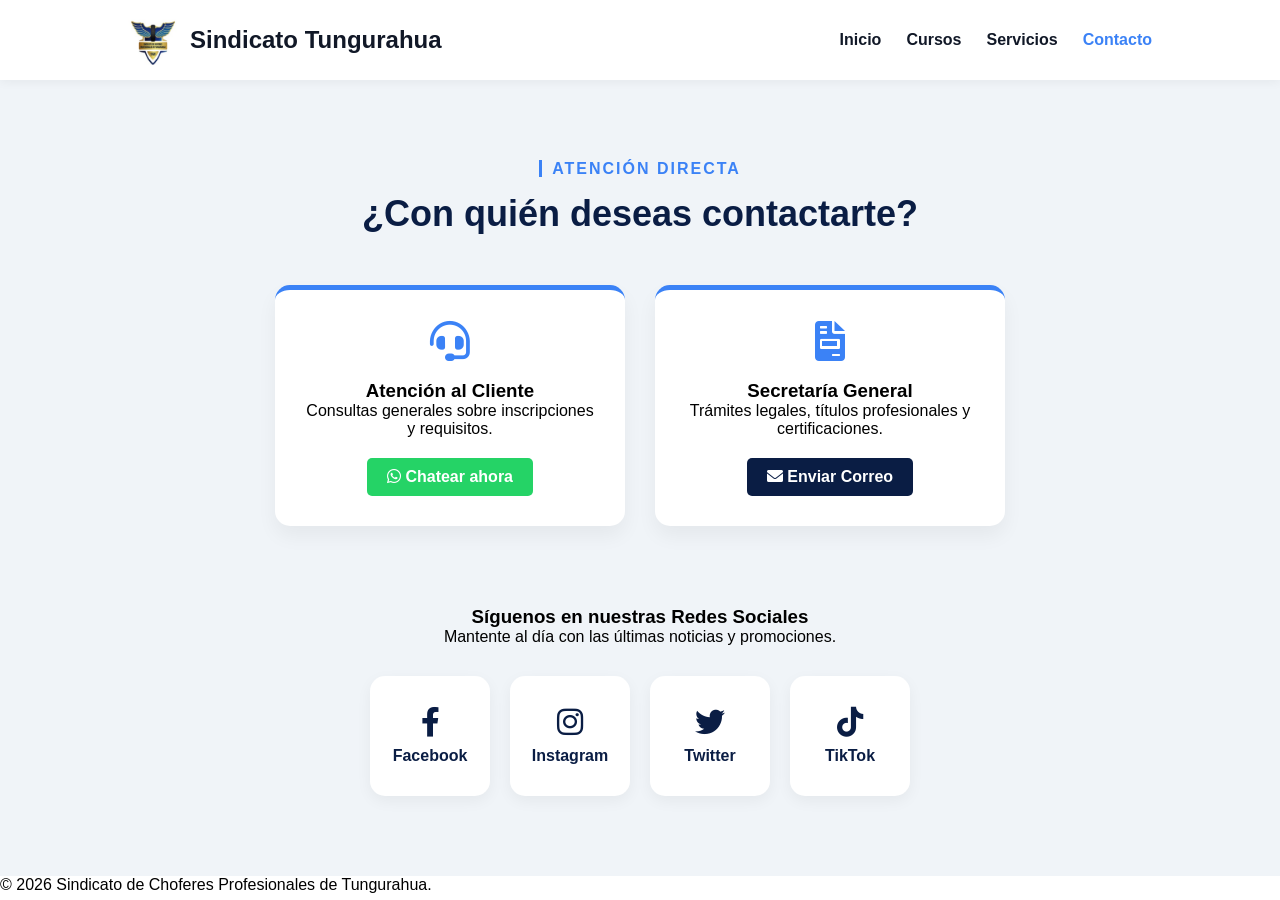
==== contacto.html @ 0e6bc38e "Sindicato" ====
<!DOCTYPE html>
<html lang="es">
<head>
    <meta charset="UTF-8">
    <meta name="viewport" content="width=device-width, initial-scale=1.0">
    <title>Contacto - Sindicato Tungurahua</title>
    <link rel="stylesheet" href="style.css">
    <link rel="stylesheet" href="https://cdnjs.cloudflare.com/ajax/libs/font-awesome/6.0.0/css/all.min.css">
    <meta charset="UTF-8">
    <meta name="viewport" content="width=device-width, initial-scale=1.0">
    <title>Sindicato de Choferes de Tungurahua</title>
    
    <link rel="icon" href="escudo.ico" type="image/x-icon">
    
    <link rel="stylesheet" href="style.css">
    <link rel="stylesheet" href="https://cdnjs.cloudflare.com/ajax/libs/font-awesome/6.0.0/css/all.min.css">
</head>
<body>

    <header>
        <nav class="main-nav">
            <div class="logo-area">
                <img src="escudo.ico" alt="Escudo" class="escudo-img">
                <span class="brand-text">Sindicato Tungurahua</span>
            </div>
            <ul class="nav-links">
                <li><a href="index.html">Inicio</a></li>
                <li><a href="cursos.html">Cursos</a></li>
                <li><a href="servicios.html">Servicios</a></li>
                <li><a href="contacto.html" style="color: #3b82f6;">Contacto</a></li>
            </ul>
        </nav>
    </header>

    <section class="contacto-page">
        <div class="container">
            <span class="badge">Atención Directa</span>
            <h2 class="titulo-seccion">¿Con quién deseas contactarte?</h2>
            
            <div class="grid-personal">
                <div class="persona-card">
                    <div class="persona-icon"><i class="fas fa-headset"></i></div>
                    <h3>Atención al Cliente</h3>
                    <p>Consultas generales sobre inscripciones y requisitos.</p>
                    <a href="https://wa.me/593987654321" target="_blank" class="btn-whatsapp">
                        <i class="fab fa-whatsapp"></i> Chatear ahora
                    </a>
                </div>

                <div class="persona-card">
                    <div class="persona-icon"><i class="fas fa-file-invoice"></i></div>
                    <h3>Secretaría General</h3>
                    <p>Trámites legales, títulos profesionales y certificaciones.</p>
                    <a href="mailto:secretaria@sindicatotungurahua.com" class="btn-email">
                        <i class="fas fa-envelope"></i> Enviar Correo
                    </a>
                </div>
            </div>

            <div class="redes-sociales-section">
                <h3>Síguenos en nuestras Redes Sociales</h3>
                <p>Mantente al día con las últimas noticias y promociones.</p>
                <div class="social-buttons">
                    <a href="https://www.facebook.com/sindicatochoferestungurahua" target="_blank" class="social-box fb">
                        <i class="fab fa-facebook-f"></i>
                        <span>Facebook</span>
                    </a>
                    <a href="https://instagram.com/tusindicato" target="_blank" class="social-box ig">
                        <i class="fab fa-instagram"></i>
                        <span>Instagram</span>
                    </a>
                    <a href="https://twitter.com/tusindicato" target="_blank" class="social-box tw">
                        <i class="fab fa-twitter"></i>
                        <span>Twitter</span>
                    </a>
                    <a href="https://tiktok.com/@tusindicato" target="_blank" class="social-box tk">
                        <i class="fab fa-tiktok"></i>
                        <span>TikTok</span>
                    </a>
                </div>
            </div>
        </div>
    </section>

    <footer>
        <p>&copy; 2026 Sindicato de Choferes Profesionales de Tungurahua.</p>
    </footer>

</body>
</html>
---- style.css ----
/* Variables de color */
:root {
    --azul-fondo: #0a1d44;     /* Azul profundo de la imagen */
    --azul-vibrante: #3b82f6;  /* Azul eléctrico para botones */
    --texto-negro: #111827;
    --texto-gris: #6b7280;
    --blanco: #ffffff;
}

* {
    margin: 0;
    padding: 0;
    box-sizing: border-box;
    font-family: 'Segoe UI', sans-serif;
}

/* TOP BAR */
.top-bar {
    background-color: var(--azul-fondo);
    color: var(--blanco);
    display: flex;
    justify-content: space-between;
    padding: 10px 10%;
    font-size: 14px;
    border-bottom: 1px solid rgba(255,255,255,0.1);
}

.top-social i {
    margin-left: 15px;
    cursor: pointer;
    transition: color 0.3s;
}

.top-social i:hover { color: var(--azul-vibrante); }

/* NAVEGACIÓN BLANCA */
.main-nav {
    background: var(--blanco);
    display: flex;
    justify-content: space-between;
    align-items: center;
    padding: 15px 10%;
    position: sticky;
    top: 0;
    z-index: 100;
    box-shadow: 0 2px 10px rgba(0,0,0,0.05);
}

.logo-area {
    display: flex;
    align-items: center;
    gap: 12px;
}

.escudo-img { height: 50px; }

.brand-text {
    font-size: 24px;
    font-weight: 800;
    color: var(--texto-negro);
}

.nav-links {
    display: flex;
    list-style: none;
    gap: 25px;
    align-items: center;
}

.nav-links a {
    text-decoration: none;
    color: var(--texto-negro);
    font-weight: 600;
    transition: 0.3s;
}

.nav-links a:hover { color: var(--azul-vibrante); }

.hamburger-menu {
    background: var(--azul-vibrante);
    color: white;
    padding: 10px 14px;
    border-radius: 4px;
    cursor: pointer;
}

/* HERO SECTION */
.hero {
    background-color: var(--azul-fondo);
    height: 85vh;
    display: flex;
    align-items: center;
    overflow: hidden;
    position: relative;
}

.hero-content {
    width: 80%;
    margin: 0 auto;
    display: flex;
    align-items: center;
}

.hero-text {
    flex: 1;
    color: var(--blanco);
    z-index: 2;
}

.badge {
    color: var(--azul-vibrante);
    font-weight: bold;
    text-transform: uppercase;
    letter-spacing: 2px;
    border-left: 3px solid var(--azul-vibrante);
    padding-left: 10px;
}

.hero h1 {
    font-size: 60px;
    margin: 20px 0;
    line-height: 1.1;
}

.hero p {
    font-size: 18px;
    color: #cbd5e1;
    margin-bottom: 30px;
    max-width: 500px;
}

.btn-primary {
    background: var(--azul-vibrante);
    color: white;
    padding: 16px 35px;
    text-decoration: none;
    border-radius: 5px;
    font-weight: bold;
    display: inline-block;
    transition: 0.3s;
}

.btn-primary:hover {
    background: #2563eb;
    transform: translateY(-3px);
}

/* IMAGEN DERECHA - AJUSTE DE TAMAÑO Y BORDES */
.hero-image {
    flex: 1;
    display: flex;
    justify-content: center; /* Centra la imagen en su espacio */
    align-items: center;
    position: relative;
    padding: 20px;
}

.hero-image img {
    /* CONTROL DE TAMAÑO */
    max-width: 85%; /* Reducido para que no ocupe todo el espacio */
    height: auto;
    z-index: 2;
    
    /* BORDES Y ESTILO */
    border-radius: 20px; /* Bordes redondeados elegantes */
    border: 3px solid rgba(59, 130, 246, 0.5); /* Borde azul suave */
    box-shadow: 0 15px 35px rgba(0, 0, 0, 0.4); /* Sombra para dar profundidad */
    
    /* EFECTO ORNAMENTAL SUTIL */
    padding: 10px;
    background: linear-gradient(135deg, #0a1d44, #1e3a8a);
}

/* Círculo decorativo azul (ajustado para la imagen más pequeña) */
.hero-image::before {
    content: "";
    position: absolute;
    width: 450px; /* Reducido de 600px a 450px */
    height: 450px;
    background: radial-gradient(circle, rgba(59, 130, 246, 0.2) 0%, transparent 70%);
    border-radius: 50%;
    top: 50%;
    left: 50%;
    transform: translate(-50%, -50%); /* Centrado perfecto detrás de la imagen */
    z-index: 1;
}

/* Círculo decorativo azul detrás de la imagen */
.hero-image::before {
    content: "";
    position: absolute;
    width: 600px;
    height: 600px;
    background: rgba(59, 130, 246, 0.1);
    border-radius: 50%;
    top: 50%;
    left: 50%;
    transform: translate(-30%, -50%);
    z-index: 1;
}







/* ESTILOS PARA LA PÁGINA DE CURSOS */
.cursos-detalle {
    padding: 80px 10%;
    background-color: #f8fafc;
    text-align: center;
}

.titulo-seccion {
    font-size: 36px;
    color: var(--azul-fondo);
    margin: 15px 0 50px;
}

.grid-cursos {
    display: grid;
    grid-template-columns: repeat(auto-fit, minmax(300px, 1fr));
    gap: 30px;
}

.curso-card {
    background: white;
    padding: 40px 30px;
    border-radius: 15px;
    box-shadow: 0 10px 25px rgba(0,0,0,0.05);
    transition: all 0.3s ease;
    border: 1px solid #e2e8f0;
}

.curso-card.destaque {
    border: 2px solid var(--azul-vibrante);
    transform: scale(1.05);
}

.curso-card:hover {
    transform: translateY(-10px);
    box-shadow: 0 20px 40px rgba(59, 130, 246, 0.1);
}

.curso-icon {
    font-size: 40px;
    color: var(--azul-vibrante);
    margin-bottom: 20px;
}

.curso-card h3 {
    font-size: 24px;
    margin-bottom: 15px;
    color: var(--azul-fondo);
}

.detalles-lista {
    list-style: none;
    padding: 0;
    margin: 20px 0;
    text-align: left;
    color: var(--texto-gris);
}

.detalles-lista li {
    margin-bottom: 10px;
}

.detalles-lista i {
    color: var(--azul-vibrante);
    margin-right: 10px;
}

.btn-secundario {
    display: inline-block;
    padding: 12px 25px;
    border: 2px solid var(--azul-vibrante);
    color: var(--azul-vibrante);
    text-decoration: none;
    border-radius: 5px;
    font-weight: bold;
    transition: 0.3s;
}

.btn-secundario:hover {
    background: var(--azul-vibrante);
    color: white;
}








/* ESTILOS DEL FORMULARIO DE REGISTRO */
.registro-section {
    padding: 60px 5%;
    background-color: #f0f5fa;
    min-height: 90vh;
    display: flex;
    justify-content: center;
    align-items: center;
}

.form-container {
    background: white;
    padding: 40px;
    border-radius: 15px;
    box-shadow: 0 15px 35px rgba(0,0,0,0.1);
    max-width: 500px;
    width: 100%;
}

.form-header {
    text-align: center;
    margin-bottom: 30px;
}

.form-header h2 {
    color: var(--azul-fondo);
    margin-bottom: 10px;
}

.input-group {
    margin-bottom: 20px;
    text-align: left;
}

.input-group label {
    display: block;
    font-weight: 600;
    margin-bottom: 8px;
    color: var(--azul-fondo);
}

.input-group label i {
    color: var(--azul-vibrante);
    margin-right: 5px;
}

.input-group input {
    width: 100%;
    padding: 12px 15px;
    border: 1px solid #cbd5e1;
    border-radius: 8px;
    font-size: 16px;
    transition: 0.3s;
}

.input-group input:focus {
    outline: none;
    border-color: var(--azul-vibrante);
    box-shadow: 0 0 8px rgba(59, 130, 246, 0.2);
}

.full-width {
    width: 100%;
    border: none;
    cursor: pointer;
    font-size: 18px;
    margin-top: 10px;
}








/* ESTILOS DE LA PÁGINA DE SERVICIOS */
.servicios-page {
    padding: 80px 10%;
    background-color: #ffffff;
    text-align: center;
}

.grid-servicios {
    display: grid;
    grid-template-columns: repeat(auto-fit, minmax(320px, 1fr));
    gap: 40px;
    margin-top: 50px;
}

.servicio-card {
    padding: 40px;
    background: #f8fafc;
    border-radius: 20px;
    transition: all 0.4s ease;
    border: 1px solid #edf2f7;
    text-align: left;
}

.servicio-card:hover {
    background: var(--azul-fondo);
    transform: translateY(-10px);
}

.servicio-card:hover h3, 
.servicio-card:hover p, 
.servicio-card:hover li {
    color: white;
}

.serv-img-container {
    width: 70px;
    height: 70px;
    background: var(--azul-vibrante);
    color: white;
    display: flex;
    align-items: center;
    justify-content: center;
    font-size: 30px;
    border-radius: 15px;
    margin-bottom: 25px;
}

.servicio-card h3 {
    font-size: 22px;
    margin-bottom: 15px;
    color: var(--azul-fondo);
}

.serv-check {
    list-style: none;
    margin-top: 20px;
}

.serv-check li {
    margin-bottom: 8px;
    font-size: 14px;
    color: var(--texto-gris);
}

.serv-check i {
    color: var(--azul-vibrante);
    margin-right: 10px;
}

.servicios-cta {
    margin-top: 60px;
    padding: 40px;
    background: #eef2ff;
    border-radius: 15px;
}

.servicios-cta p {
    margin-bottom: 20px;
    font-weight: 600;
    color: var(--azul-fondo);
}






/* ESTILOS DE LA PÁGINA DE CONTACTO */
.contacto-page {
    padding: 80px 10%;
    background-color: #f0f4f8;
    text-align: center;
}

.grid-personal {
    display: flex;
    justify-content: center;
    gap: 30px;
    flex-wrap: wrap;
    margin-top: 40px;
}

.persona-card {
    background: white;
    padding: 30px;
    border-radius: 15px;
    width: 350px;
    box-shadow: 0 10px 20px rgba(0,0,0,0.05);
    border-top: 5px solid var(--azul-vibrante);
}

.persona-icon {
    font-size: 40px;
    color: var(--azul-vibrante);
    margin-bottom: 15px;
}

.btn-whatsapp {
    display: inline-block;
    margin-top: 20px;
    background: #25d366;
    color: white;
    padding: 10px 20px;
    border-radius: 5px;
    text-decoration: none;
    font-weight: bold;
}

.btn-email {
    display: inline-block;
    margin-top: 20px;
    background: var(--azul-fondo);
    color: white;
    padding: 10px 20px;
    border-radius: 5px;
    text-decoration: none;
    font-weight: bold;
}

/* SECCIÓN REDES SOCIALES */
.redes-sociales-section {
    margin-top: 80px;
}

.social-buttons {
    display: flex;
    justify-content: center;
    gap: 20px;
    margin-top: 30px;
    flex-wrap: wrap;
}

.social-box {
    display: flex;
    flex-direction: column;
    align-items: center;
    justify-content: center;
    width: 120px;
    height: 120px;
    background: white;
    border-radius: 15px;
    text-decoration: none;
    color: var(--azul-fondo);
    font-weight: bold;
    transition: all 0.3s ease;
    box-shadow: 0 5px 15px rgba(0,0,0,0.05);
}

.social-box i {
    font-size: 30px;
    margin-bottom: 10px;
}

/* Colores de marca al pasar el mouse */
.social-box.fb:hover { background: #1877f2; color: white; }
.social-box.ig:hover { background: #e4405f; color: white; }
.social-box.tw:hover { background: #1da1f2; color: white; }
.social-box.tk:hover { background: #000000; color: white; }

.social-box:hover {
    transform: translateY(-10px);
}
---- style.css ----
/* Variables de color */
:root {
    --azul-fondo: #0a1d44;     /* Azul profundo de la imagen */
    --azul-vibrante: #3b82f6;  /* Azul eléctrico para botones */
    --texto-negro: #111827;
    --texto-gris: #6b7280;
    --blanco: #ffffff;
}

* {
    margin: 0;
    padding: 0;
    box-sizing: border-box;
    font-family: 'Segoe UI', sans-serif;
}

/* TOP BAR */
.top-bar {
    background-color: var(--azul-fondo);
    color: var(--blanco);
    display: flex;
    justify-content: space-between;
    padding: 10px 10%;
    font-size: 14px;
    border-bottom: 1px solid rgba(255,255,255,0.1);
}

.top-social i {
    margin-left: 15px;
    cursor: pointer;
    transition: color 0.3s;
}

.top-social i:hover { color: var(--azul-vibrante); }

/* NAVEGACIÓN BLANCA */
.main-nav {
    background: var(--blanco);
    display: flex;
    justify-content: space-between;
    align-items: center;
    padding: 15px 10%;
    position: sticky;
    top: 0;
    z-index: 100;
    box-shadow: 0 2px 10px rgba(0,0,0,0.05);
}

.logo-area {
    display: flex;
    align-items: center;
    gap: 12px;
}

.escudo-img { height: 50px; }

.brand-text {
    font-size: 24px;
    font-weight: 800;
    color: var(--texto-negro);
}

.nav-links {
    display: flex;
    list-style: none;
    gap: 25px;
    align-items: center;
}

.nav-links a {
    text-decoration: none;
    color: var(--texto-negro);
    font-weight: 600;
    transition: 0.3s;
}

.nav-links a:hover { color: var(--azul-vibrante); }

.hamburger-menu {
    background: var(--azul-vibrante);
    color: white;
    padding: 10px 14px;
    border-radius: 4px;
    cursor: pointer;
}

/* HERO SECTION */
.hero {
    background-color: var(--azul-fondo);
    height: 85vh;
    display: flex;
    align-items: center;
    overflow: hidden;
    position: relative;
}

.hero-content {
    width: 80%;
    margin: 0 auto;
    display: flex;
    align-items: center;
}

.hero-text {
    flex: 1;
    color: var(--blanco);
    z-index: 2;
}

.badge {
    color: var(--azul-vibrante);
    font-weight: bold;
    text-transform: uppercase;
    letter-spacing: 2px;
    border-left: 3px solid var(--azul-vibrante);
    padding-left: 10px;
}

.hero h1 {
    font-size: 60px;
    margin: 20px 0;
    line-height: 1.1;
}

.hero p {
    font-size: 18px;
    color: #cbd5e1;
    margin-bottom: 30px;
    max-width: 500px;
}

.btn-primary {
    background: var(--azul-vibrante);
    color: white;
    padding: 16px 35px;
    text-decoration: none;
    border-radius: 5px;
    font-weight: bold;
    display: inline-block;
    transition: 0.3s;
}

.btn-primary:hover {
    background: #2563eb;
    transform: translateY(-3px);
}

/* IMAGEN DERECHA - AJUSTE DE TAMAÑO Y BORDES */
.hero-image {
    flex: 1;
    display: flex;
    justify-content: center; /* Centra la imagen en su espacio */
    align-items: center;
    position: relative;
    padding: 20px;
}

.hero-image img {
    /* CONTROL DE TAMAÑO */
    max-width: 85%; /* Reducido para que no ocupe todo el espacio */
    height: auto;
    z-index: 2;
    
    /* BORDES Y ESTILO */
    border-radius: 20px; /* Bordes redondeados elegantes */
    border: 3px solid rgba(59, 130, 246, 0.5); /* Borde azul suave */
    box-shadow: 0 15px 35px rgba(0, 0, 0, 0.4); /* Sombra para dar profundidad */
    
    /* EFECTO ORNAMENTAL SUTIL */
    padding: 10px;
    background: linear-gradient(135deg, #0a1d44, #1e3a8a);
}

/* Círculo decorativo azul (ajustado para la imagen más pequeña) */
.hero-image::before {
    content: "";
    position: absolute;
    width: 450px; /* Reducido de 600px a 450px */
    height: 450px;
    background: radial-gradient(circle, rgba(59, 130, 246, 0.2) 0%, transparent 70%);
    border-radius: 50%;
    top: 50%;
    left: 50%;
    transform: translate(-50%, -50%); /* Centrado perfecto detrás de la imagen */
    z-index: 1;
}

/* Círculo decorativo azul detrás de la imagen */
.hero-image::before {
    content: "";
    position: absolute;
    width: 600px;
    height: 600px;
    background: rgba(59, 130, 246, 0.1);
    border-radius: 50%;
    top: 50%;
    left: 50%;
    transform: translate(-30%, -50%);
    z-index: 1;
}







/* ESTILOS PARA LA PÁGINA DE CURSOS */
.cursos-detalle {
    padding: 80px 10%;
    background-color: #f8fafc;
    text-align: center;
}

.titulo-seccion {
    font-size: 36px;
    color: var(--azul-fondo);
    margin: 15px 0 50px;
}

.grid-cursos {
    display: grid;
    grid-template-columns: repeat(auto-fit, minmax(300px, 1fr));
    gap: 30px;
}

.curso-card {
    background: white;
    padding: 40px 30px;
    border-radius: 15px;
    box-shadow: 0 10px 25px rgba(0,0,0,0.05);
    transition: all 0.3s ease;
    border: 1px solid #e2e8f0;
}

.curso-card.destaque {
    border: 2px solid var(--azul-vibrante);
    transform: scale(1.05);
}

.curso-card:hover {
    transform: translateY(-10px);
    box-shadow: 0 20px 40px rgba(59, 130, 246, 0.1);
}

.curso-icon {
    font-size: 40px;
    color: var(--azul-vibrante);
    margin-bottom: 20px;
}

.curso-card h3 {
    font-size: 24px;
    margin-bottom: 15px;
    color: var(--azul-fondo);
}

.detalles-lista {
    list-style: none;
    padding: 0;
    margin: 20px 0;
    text-align: left;
    color: var(--texto-gris);
}

.detalles-lista li {
    margin-bottom: 10px;
}

.detalles-lista i {
    color: var(--azul-vibrante);
    margin-right: 10px;
}

.btn-secundario {
    display: inline-block;
    padding: 12px 25px;
    border: 2px solid var(--azul-vibrante);
    color: var(--azul-vibrante);
    text-decoration: none;
    border-radius: 5px;
    font-weight: bold;
    transition: 0.3s;
}

.btn-secundario:hover {
    background: var(--azul-vibrante);
    color: white;
}








/* ESTILOS DEL FORMULARIO DE REGISTRO */
.registro-section {
    padding: 60px 5%;
    background-color: #f0f5fa;
    min-height: 90vh;
    display: flex;
    justify-content: center;
    align-items: center;
}

.form-container {
    background: white;
    padding: 40px;
    border-radius: 15px;
    box-shadow: 0 15px 35px rgba(0,0,0,0.1);
    max-width: 500px;
    width: 100%;
}

.form-header {
    text-align: center;
    margin-bottom: 30px;
}

.form-header h2 {
    color: var(--azul-fondo);
    margin-bottom: 10px;
}

.input-group {
    margin-bottom: 20px;
    text-align: left;
}

.input-group label {
    display: block;
    font-weight: 600;
    margin-bottom: 8px;
    color: var(--azul-fondo);
}

.input-group label i {
    color: var(--azul-vibrante);
    margin-right: 5px;
}

.input-group input {
    width: 100%;
    padding: 12px 15px;
    border: 1px solid #cbd5e1;
    border-radius: 8px;
    font-size: 16px;
    transition: 0.3s;
}

.input-group input:focus {
    outline: none;
    border-color: var(--azul-vibrante);
    box-shadow: 0 0 8px rgba(59, 130, 246, 0.2);
}

.full-width {
    width: 100%;
    border: none;
    cursor: pointer;
    font-size: 18px;
    margin-top: 10px;
}








/* ESTILOS DE LA PÁGINA DE SERVICIOS */
.servicios-page {
    padding: 80px 10%;
    background-color: #ffffff;
    text-align: center;
}

.grid-servicios {
    display: grid;
    grid-template-columns: repeat(auto-fit, minmax(320px, 1fr));
    gap: 40px;
    margin-top: 50px;
}

.servicio-card {
    padding: 40px;
    background: #f8fafc;
    border-radius: 20px;
    transition: all 0.4s ease;
    border: 1px solid #edf2f7;
    text-align: left;
}

.servicio-card:hover {
    background: var(--azul-fondo);
    transform: translateY(-10px);
}

.servicio-card:hover h3, 
.servicio-card:hover p, 
.servicio-card:hover li {
    color: white;
}

.serv-img-container {
    width: 70px;
    height: 70px;
    background: var(--azul-vibrante);
    color: white;
    display: flex;
    align-items: center;
    justify-content: center;
    font-size: 30px;
    border-radius: 15px;
    margin-bottom: 25px;
}

.servicio-card h3 {
    font-size: 22px;
    margin-bottom: 15px;
    color: var(--azul-fondo);
}

.serv-check {
    list-style: none;
    margin-top: 20px;
}

.serv-check li {
    margin-bottom: 8px;
    font-size: 14px;
    color: var(--texto-gris);
}

.serv-check i {
    color: var(--azul-vibrante);
    margin-right: 10px;
}

.servicios-cta {
    margin-top: 60px;
    padding: 40px;
    background: #eef2ff;
    border-radius: 15px;
}

.servicios-cta p {
    margin-bottom: 20px;
    font-weight: 600;
    color: var(--azul-fondo);
}






/* ESTILOS DE LA PÁGINA DE CONTACTO */
.contacto-page {
    padding: 80px 10%;
    background-color: #f0f4f8;
    text-align: center;
}

.grid-personal {
    display: flex;
    justify-content: center;
    gap: 30px;
    flex-wrap: wrap;
    margin-top: 40px;
}

.persona-card {
    background: white;
    padding: 30px;
    border-radius: 15px;
    width: 350px;
    box-shadow: 0 10px 20px rgba(0,0,0,0.05);
    border-top: 5px solid var(--azul-vibrante);
}

.persona-icon {
    font-size: 40px;
    color: var(--azul-vibrante);
    margin-bottom: 15px;
}

.btn-whatsapp {
    display: inline-block;
    margin-top: 20px;
    background: #25d366;
    color: white;
    padding: 10px 20px;
    border-radius: 5px;
    text-decoration: none;
    font-weight: bold;
}

.btn-email {
    display: inline-block;
    margin-top: 20px;
    background: var(--azul-fondo);
    color: white;
    padding: 10px 20px;
    border-radius: 5px;
    text-decoration: none;
    font-weight: bold;
}

/* SECCIÓN REDES SOCIALES */
.redes-sociales-section {
    margin-top: 80px;
}

.social-buttons {
    display: flex;
    justify-content: center;
    gap: 20px;
    margin-top: 30px;
    flex-wrap: wrap;
}

.social-box {
    display: flex;
    flex-direction: column;
    align-items: center;
    justify-content: center;
    width: 120px;
    height: 120px;
    background: white;
    border-radius: 15px;
    text-decoration: none;
    color: var(--azul-fondo);
    font-weight: bold;
    transition: all 0.3s ease;
    box-shadow: 0 5px 15px rgba(0,0,0,0.05);
}

.social-box i {
    font-size: 30px;
    margin-bottom: 10px;
}

/* Colores de marca al pasar el mouse */
.social-box.fb:hover { background: #1877f2; color: white; }
.social-box.ig:hover { background: #e4405f; color: white; }
.social-box.tw:hover { background: #1da1f2; color: white; }
.social-box.tk:hover { background: #000000; color: white; }

.social-box:hover {
    transform: translateY(-10px);
}
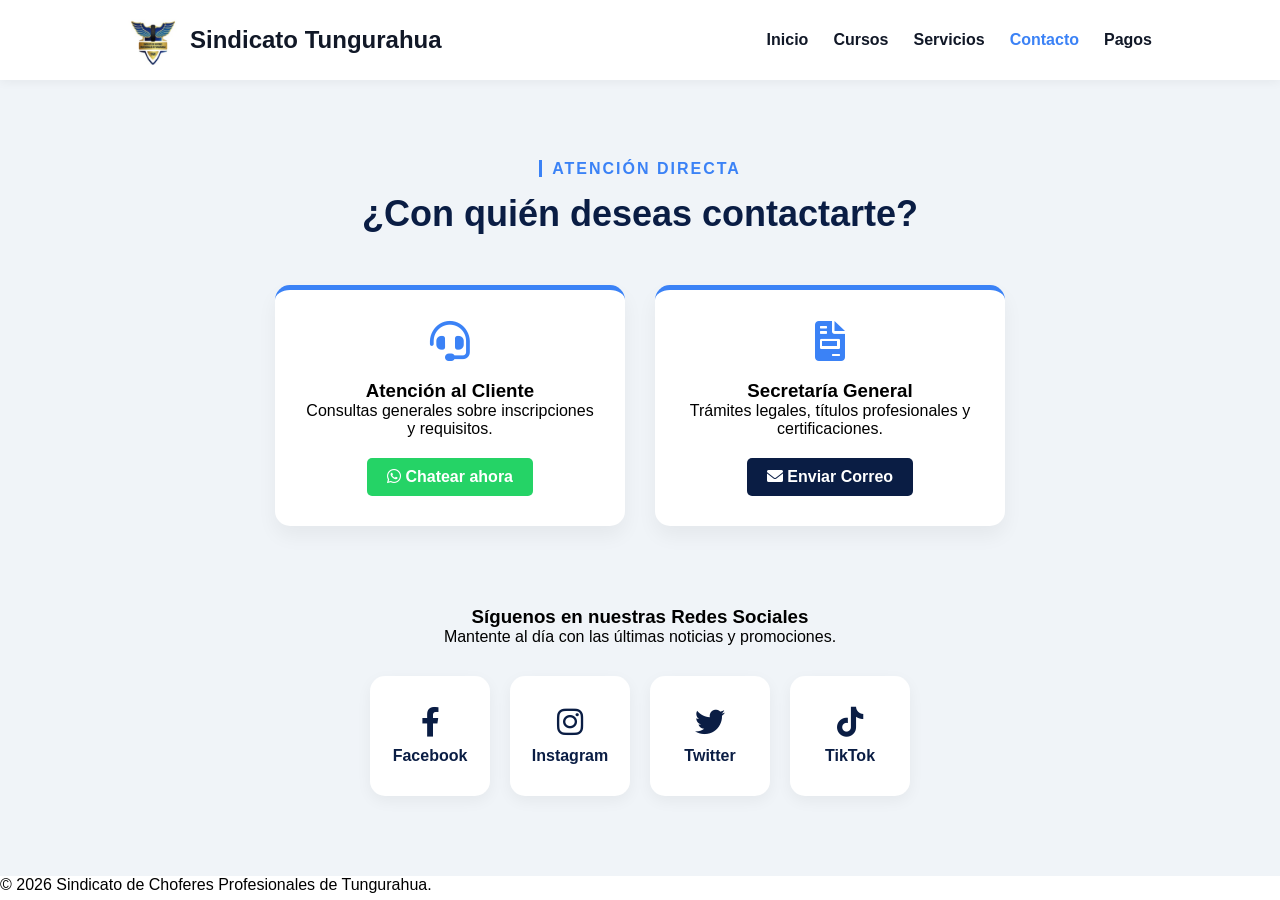
==== commit 83e9a638: "Update contacto.html" ====
--- a/contacto.html
+++ b/contacto.html
@@ -28,6 +28,7 @@
                 <li><a href="cursos.html">Cursos</a></li>
                 <li><a href="servicios.html">Servicios</a></li>
                 <li><a href="contacto.html" style="color: #3b82f6;">Contacto</a></li>
+                <li><a href="pagos.html">Pagos</a></li>
             </ul>
         </nav>
     </header>
@@ -87,4 +88,4 @@
     </footer>
 
 </body>
-</html>+</html>
